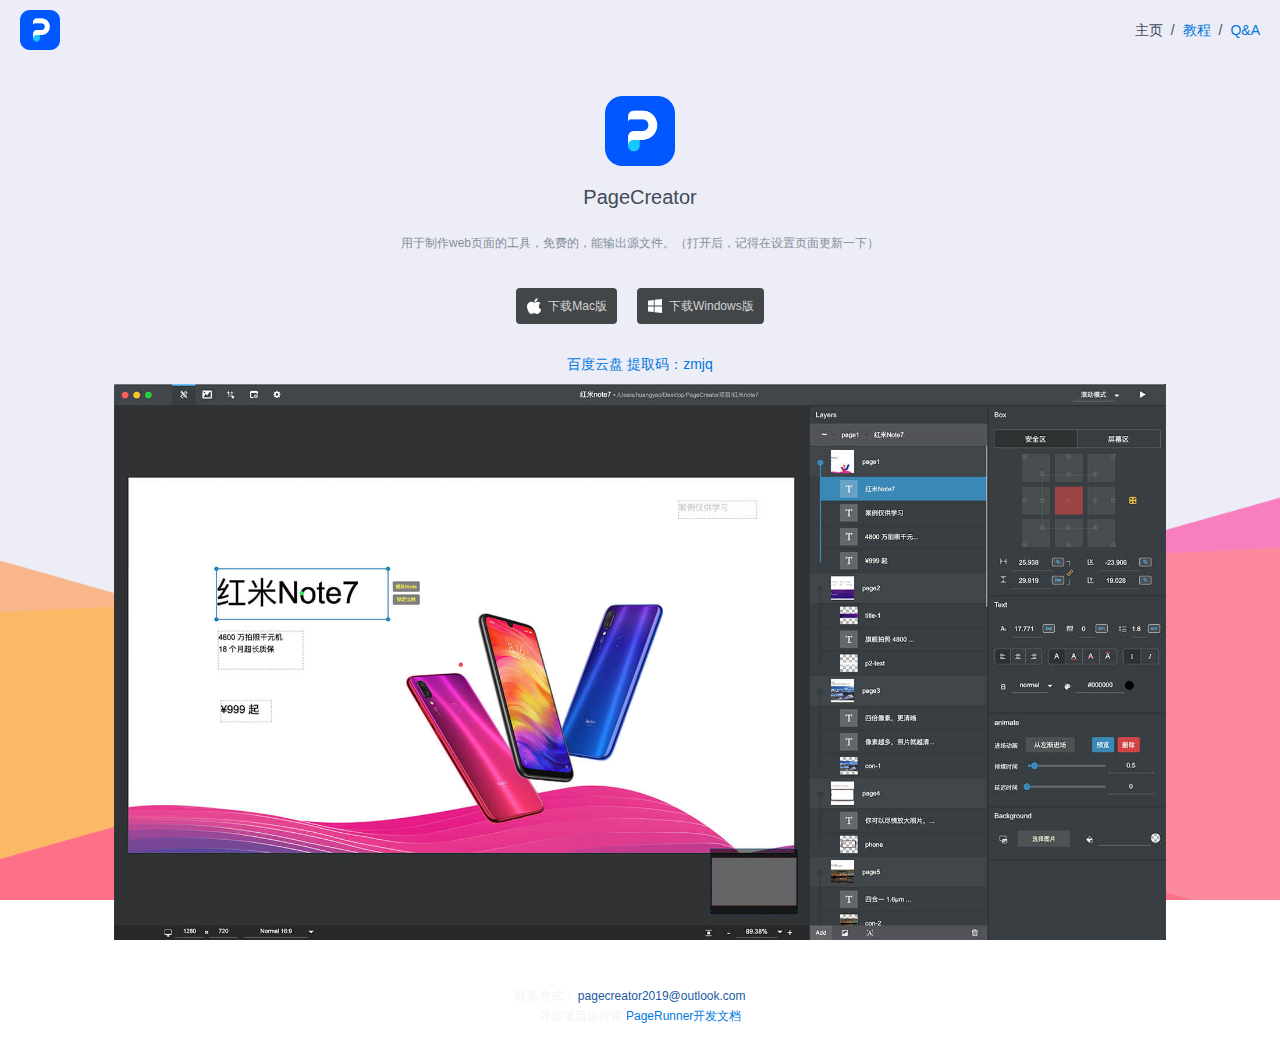
==== pageCreator/index.html @ a1849ab4 "换了mac下载源" ====
<!DOCTYPE html>
<html lang="en">

<head>
    <meta charset="UTF-8">
    <meta name="viewport" content="width=device-width, initial-scale=1.0">
    <meta name="renderer" content="webkit">
    <meta http-equiv="X-UA-Compatible" content="ie=edge">
    <title>pageCreator</title>
    <link rel="shortcut icon" href="img/logo-temp.png">
    <link rel="stylesheet" href="../css/public.css">
    <link rel="stylesheet" href="css/index.css">
    <link rel="stylesheet" href="css/uikit.min.css">
    <script>
        var _hmt = _hmt || [];
        (function () {
            var hm = document.createElement("script");
            hm.src = "https://hm.baidu.com/hm.js?33428933de76c388188dc2b2912a7541";
            var s = document.getElementsByTagName("script")[0];
            s.parentNode.insertBefore(hm, s);
        })();
    </script>
</head>

<body class="color_bg">
    <div class="topbar">
        <a href="/pageCreator/" class="toplogo"></a>
        <nav>
            <ul class="uk-breadcrumb">
                <li class="uk-active">主页</li>
                <li><a href="tutorial/">教程</a></li>
                <li class="uk-active"><a href="qanda/">Q&A</a></li>
            </ul>
        </nav>
    </div>
    <article class="index_article">
        <img src="img/logo-temp.png" class="article_logo" alt="log">
        <h1>PageCreator</h1>
        <p>用于制作web页面的工具，免费的，能输出源文件。（打开后，记得在设置页面更新一下）</p>
        <div class="download_content">
            <a href="download/PageCreator-mac.zip">
                <img src="img/mac-icon.svg" alt="Mac版" height="16">
                下载Mac版
            </a>
            <a href="download/PageCreator-win32-x64.7z">
                <img src="img/wins-icon.svg" alt="Windows版本" height="16">
                下载Windows版
            </a>
        </div>
        <div style="margin:10px 0;">
            <a href="https://pan.baidu.com/s/12FXObF6LndmKd_cXxgHRCA" target="_blank">百度云盘 提取码：zmjq</a>
        </div>
        <img class="main_softshot" src="img/jietu.jpg" alt="软件截图">
        <br>
    </article>
    <footer>
        <!-- <p>Copyright © 2018-2019 HuangYao. All rights reserved. </p> -->
        <p>联系方式： <a style="user-select:all;color:#2159a1;"
                href="mailto:pagecreator2019@outlook.com">pagecreator2019@outlook.com</a>
            <span style="margin-left:20px;">
                <br> 导出项目运行库 <a href="https://github.com/kirakiray/pageRunner">PageRunner开发文档</a></span>
        </p>
    </footer>
</body>

</html>
---- css/public.css ----
html,body{width:100%;height:100%;margin:0;padding:0;font-family:"FZLanTingHei-R-GBK",STHeiti STXihei,Microsoft Yahei,Arial;-webkit-tap-highlight-color:rgba(0,0,0,0);-webkit-font-smoothing:antialiased}input,textarea{font-family:"FZLanTingHei-R-GBK",STHeiti STXihei,Microsoft Yahei,Arial}
/*# sourceMappingURL=./public.css.map */
---- pageCreator/css/index.css ----
body{display:-webkit-box;display:flex;-webkit-box-orient:vertical;-webkit-box-direction:normal;flex-direction:column;background-color:#ededf7;color:#3f4b57}.color_bg{background-image:url(../img/bg.png);background-size:cover;background-position:center bottom;background-repeat:no-repeat}.index_article{display:-webkit-box;display:flex;-webkit-box-pack:center;justify-content:center;-webkit-box-align:center;align-items:center;-webkit-box-orient:vertical;-webkit-box-direction:normal;flex-direction:column;-webkit-box-flex:1;flex:1;color:#828f97}.index_article h1{color:#3f4b57;font-size:20px;margin:0;padding:0}.index_article p{font-size:12px}.index_article .article_logo{margin:10px;width:70px;height:70px}.index_article .download_content{display:-webkit-box;display:flex;margin:10px}.index_article .download_content>a{display:-webkit-box;display:flex;-webkit-box-pack:center;justify-content:center;-webkit-box-align:center;align-items:center;padding:0 10px;margin:10px;height:36px;line-height:36px;font-size:12px;border-radius:4px;color:#d3d3d3;background-color:#424649;text-align:center;text-decoration:none}.index_article .download_content>a img{display:block;height:16px;margin-right:6px}.main_softshot{width:auto;max-width:90%;max-height:60%}.topbar{height:60px;display:-webkit-box;display:flex}.topbar .toplogo{display:block;margin:10px 20px;width:40px;height:40px;background-image:url(../img/logo-temp.png);background-size:cover}.topbar nav{display:-webkit-box;display:flex;-webkit-box-pack:center;justify-content:center;-webkit-box-align:center;align-items:center;margin-left:auto;margin-right:20px}.topbar nav>ul{margin:0}footer{text-align:center;color:#f3f3f3;font-size:12px}.qlist{display:-webkit-box;display:flex;width:100%;font-size:14px;-webkit-box-flex:1;flex:1}.qlist .mainUL>li a{font-weight:bold}.qlist aside{margin-top:20px;width:200px}.qlist aside ul{margin-top:6px;margin-bottom:6px;list-style:none}.qlist aside li{margin:6px 0}.qlist aside li>ul{padding:0;margin-left:16px}.qlist article{position:relative;-webkit-box-flex:1;flex:1;height:100%}.qlist article>.article_main{box-sizing:border-box;position:absolute;left:0;top:0;width:100%;height:100%;padding:0 20px;overflow-y:scroll;-webkit-overflow-scrolling:touch}.qlist article>.article_main h2{padding-top:30px}.video_con{position:relative;width:100%;max-width:800px}.video_con:before{display:block;content:"";width:100%;padding-bottom:60%}.video_con .video_iframe{display:block;position:absolute;left:0;top:0;width:100%;height:100%}@media screen and (max-width:720px){.qlist aside{display:none}article{box-sizing:border-box;padding:0 20px}}@media screen and (max-width:480px){.index_article .article_logo{width:50px;height:50px}}
/*# sourceMappingURL=./index.css.map */
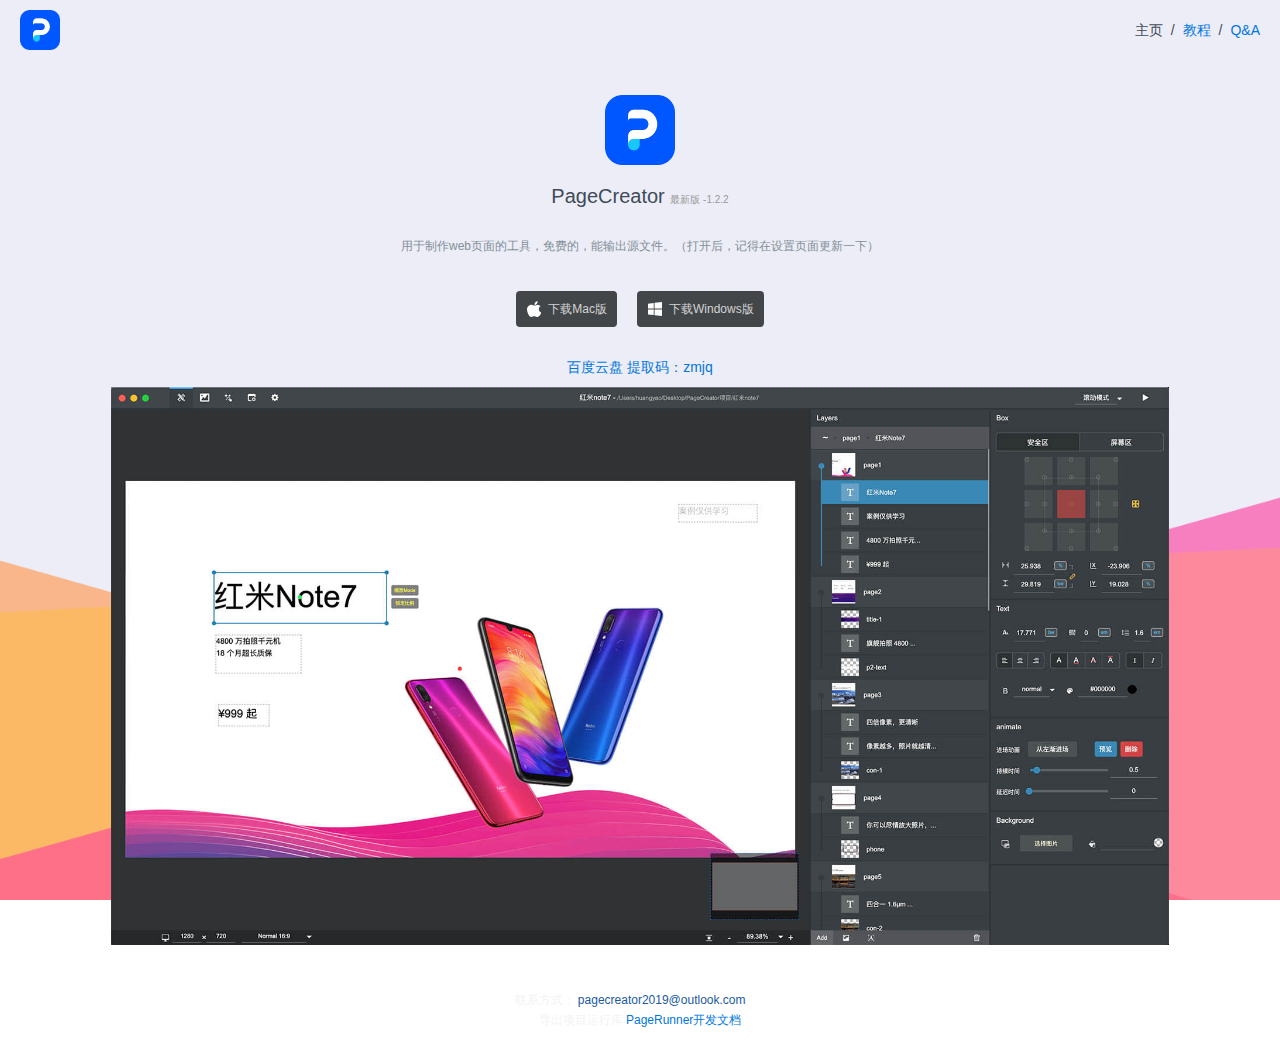
==== commit 4d6f1149: "update source" ====
--- a/pageCreator/index.html
+++ b/pageCreator/index.html
@@ -35,7 +35,7 @@
     </div>
     <article class="index_article">
         <img src="img/logo-temp.png" class="article_logo" alt="log">
-        <h1>PageCreator</h1>
+        <h1>PageCreator <span class="version_text">最新版 -1.2.2</span></h1>
         <p>用于制作web页面的工具，免费的，能输出源文件。（打开后，记得在设置页面更新一下）</p>
         <div class="download_content">
             <a href="download/PageCreator-mac.zip">
--- a/pageCreator/css/index.css
+++ b/pageCreator/css/index.css
@@ -1,2 +1,2 @@
-body{display:-webkit-box;display:flex;-webkit-box-orient:vertical;-webkit-box-direction:normal;flex-direction:column;background-color:#ededf7;color:#3f4b57}.color_bg{background-image:url(../img/bg.png);background-size:cover;background-position:center bottom;background-repeat:no-repeat}.index_article{display:-webkit-box;display:flex;-webkit-box-pack:center;justify-content:center;-webkit-box-align:center;align-items:center;-webkit-box-orient:vertical;-webkit-box-direction:normal;flex-direction:column;-webkit-box-flex:1;flex:1;color:#828f97}.index_article h1{color:#3f4b57;font-size:20px;margin:0;padding:0}.index_article p{font-size:12px}.index_article .article_logo{margin:10px;width:70px;height:70px}.index_article .download_content{display:-webkit-box;display:flex;margin:10px}.index_article .download_content>a{display:-webkit-box;display:flex;-webkit-box-pack:center;justify-content:center;-webkit-box-align:center;align-items:center;padding:0 10px;margin:10px;height:36px;line-height:36px;font-size:12px;border-radius:4px;color:#d3d3d3;background-color:#424649;text-align:center;text-decoration:none}.index_article .download_content>a img{display:block;height:16px;margin-right:6px}.main_softshot{width:auto;max-width:90%;max-height:60%}.topbar{height:60px;display:-webkit-box;display:flex}.topbar .toplogo{display:block;margin:10px 20px;width:40px;height:40px;background-image:url(../img/logo-temp.png);background-size:cover}.topbar nav{display:-webkit-box;display:flex;-webkit-box-pack:center;justify-content:center;-webkit-box-align:center;align-items:center;margin-left:auto;margin-right:20px}.topbar nav>ul{margin:0}footer{text-align:center;color:#f3f3f3;font-size:12px}.qlist{display:-webkit-box;display:flex;width:100%;font-size:14px;-webkit-box-flex:1;flex:1}.qlist .mainUL>li a{font-weight:bold}.qlist aside{margin-top:20px;width:200px}.qlist aside ul{margin-top:6px;margin-bottom:6px;list-style:none}.qlist aside li{margin:6px 0}.qlist aside li>ul{padding:0;margin-left:16px}.qlist article{position:relative;-webkit-box-flex:1;flex:1;height:100%}.qlist article>.article_main{box-sizing:border-box;position:absolute;left:0;top:0;width:100%;height:100%;padding:0 20px;overflow-y:scroll;-webkit-overflow-scrolling:touch}.qlist article>.article_main h2{padding-top:30px}.video_con{position:relative;width:100%;max-width:800px}.video_con:before{display:block;content:"";width:100%;padding-bottom:60%}.video_con .video_iframe{display:block;position:absolute;left:0;top:0;width:100%;height:100%}@media screen and (max-width:720px){.qlist aside{display:none}article{box-sizing:border-box;padding:0 20px}}@media screen and (max-width:480px){.index_article .article_logo{width:50px;height:50px}}
+body{display:-webkit-box;display:flex;-webkit-box-orient:vertical;-webkit-box-direction:normal;flex-direction:column;background-color:#ededf7;color:#3f4b57}.color_bg{background-image:url(../img/bg.png);background-size:cover;background-position:center bottom;background-repeat:no-repeat}.version_text{font-size:10px;color:#999999}.index_article{display:-webkit-box;display:flex;-webkit-box-pack:center;justify-content:center;-webkit-box-align:center;align-items:center;-webkit-box-orient:vertical;-webkit-box-direction:normal;flex-direction:column;-webkit-box-flex:1;flex:1;color:#828f97}.index_article h1{color:#3f4b57;font-size:20px;margin:0;padding:0}.index_article p{font-size:12px}.index_article .article_logo{margin:10px;width:70px;height:70px}.index_article .download_content{display:-webkit-box;display:flex;margin:10px}.index_article .download_content>a{display:-webkit-box;display:flex;-webkit-box-pack:center;justify-content:center;-webkit-box-align:center;align-items:center;padding:0 10px;margin:10px;height:36px;line-height:36px;font-size:12px;border-radius:4px;color:#d3d3d3;background-color:#424649;text-align:center;text-decoration:none}.index_article .download_content>a img{display:block;height:16px;margin-right:6px}.main_softshot{width:auto;max-width:90%;max-height:60%}.topbar{height:60px;display:-webkit-box;display:flex}.topbar .toplogo{display:block;margin:10px 20px;width:40px;height:40px;background-image:url(../img/logo-temp.png);background-size:cover}.topbar nav{display:-webkit-box;display:flex;-webkit-box-pack:center;justify-content:center;-webkit-box-align:center;align-items:center;margin-left:auto;margin-right:20px}.topbar nav>ul{margin:0}footer{text-align:center;color:#f3f3f3;font-size:12px}.qlist{display:-webkit-box;display:flex;width:100%;font-size:14px;-webkit-box-flex:1;flex:1}.qlist .mainUL>li a{font-weight:bold}.qlist aside{margin-top:20px;width:200px}.qlist aside ul{margin-top:6px;margin-bottom:6px;list-style:none}.qlist aside li{margin:6px 0}.qlist aside li>ul{padding:0;margin-left:16px}.qlist article{position:relative;-webkit-box-flex:1;flex:1;height:100%}.qlist article>.article_main{box-sizing:border-box;position:absolute;left:0;top:0;width:100%;height:100%;padding:0 20px;overflow-y:scroll;-webkit-overflow-scrolling:touch}.qlist article>.article_main h2{padding-top:30px}.video_con{position:relative;width:100%;max-width:800px}.video_con:before{display:block;content:"";width:100%;padding-bottom:60%}.video_con .video_iframe{display:block;position:absolute;left:0;top:0;width:100%;height:100%}@media screen and (max-width:720px){.qlist aside{display:none}article{box-sizing:border-box;padding:0 20px}}@media screen and (max-width:480px){.index_article .article_logo{width:50px;height:50px}}
 /*# sourceMappingURL=./index.css.map */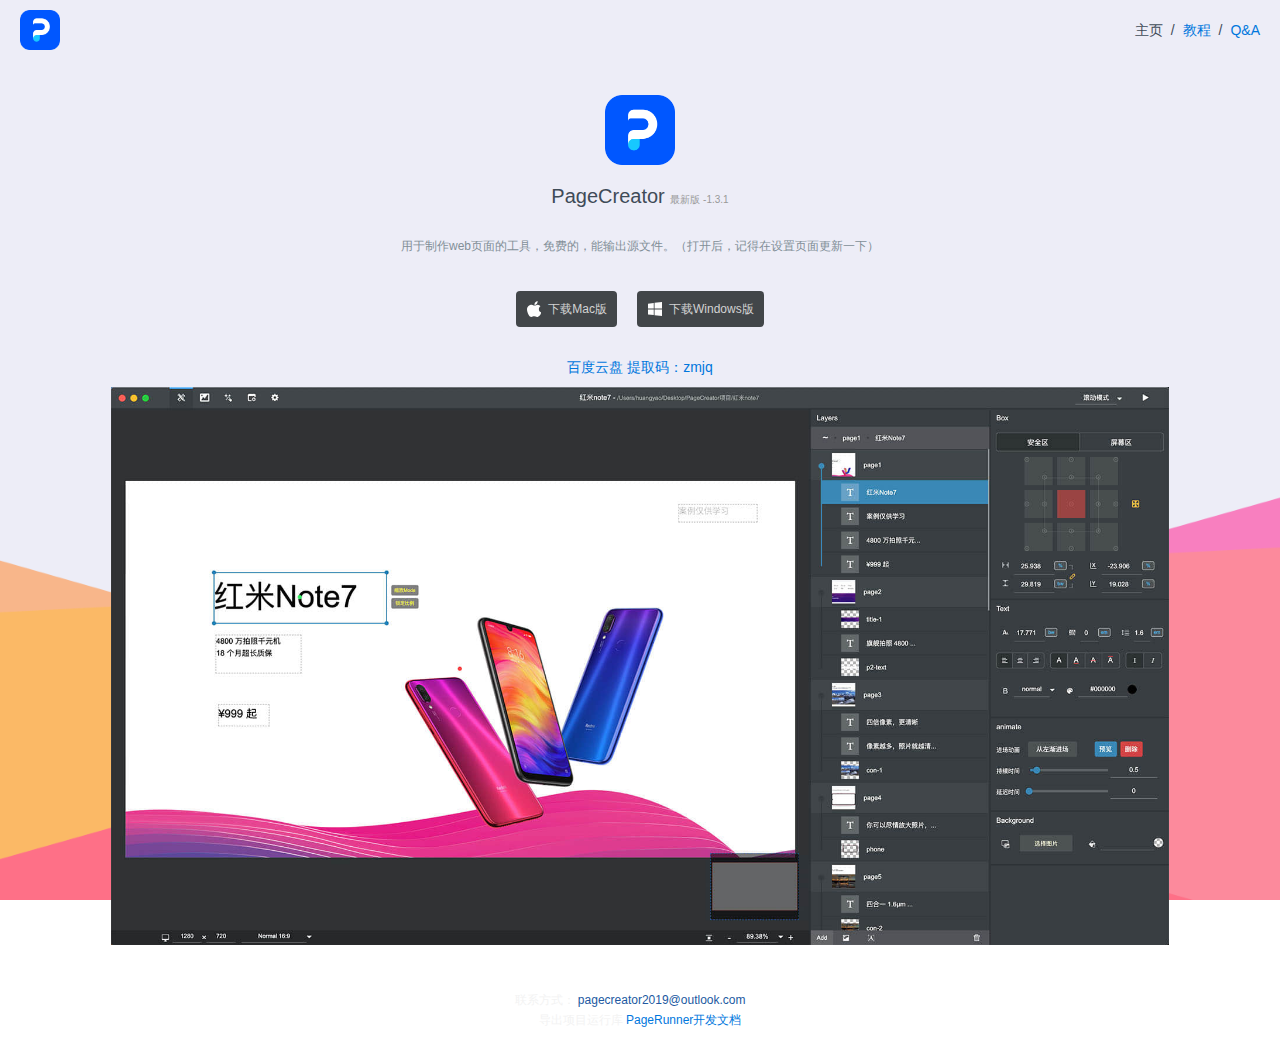
==== commit c08fa11a: "Update index.html" ====
--- a/pageCreator/index.html
+++ b/pageCreator/index.html
@@ -9,7 +9,7 @@
     <title>pageCreator</title>
     <link rel="shortcut icon" href="img/logo-temp.png">
     <link rel="stylesheet" href="../css/public.css">
-    <link rel="stylesheet" href="css/index.css">
+    <link rel="stylesheet" href="css/index.css?v=1">
     <link rel="stylesheet" href="css/uikit.min.css">
     <script>
         var _hmt = _hmt || [];
@@ -35,7 +35,7 @@
     </div>
     <article class="index_article">
         <img src="img/logo-temp.png" class="article_logo" alt="log">
-        <h1>PageCreator <span class="version_text">最新版 -1.2.2</span></h1>
+        <h1>PageCreator <span class="version_text">最新版 -1.3.1</span></h1>
         <p>用于制作web页面的工具，免费的，能输出源文件。（打开后，记得在设置页面更新一下）</p>
         <div class="download_content">
             <a href="download/PageCreator-mac.zip">
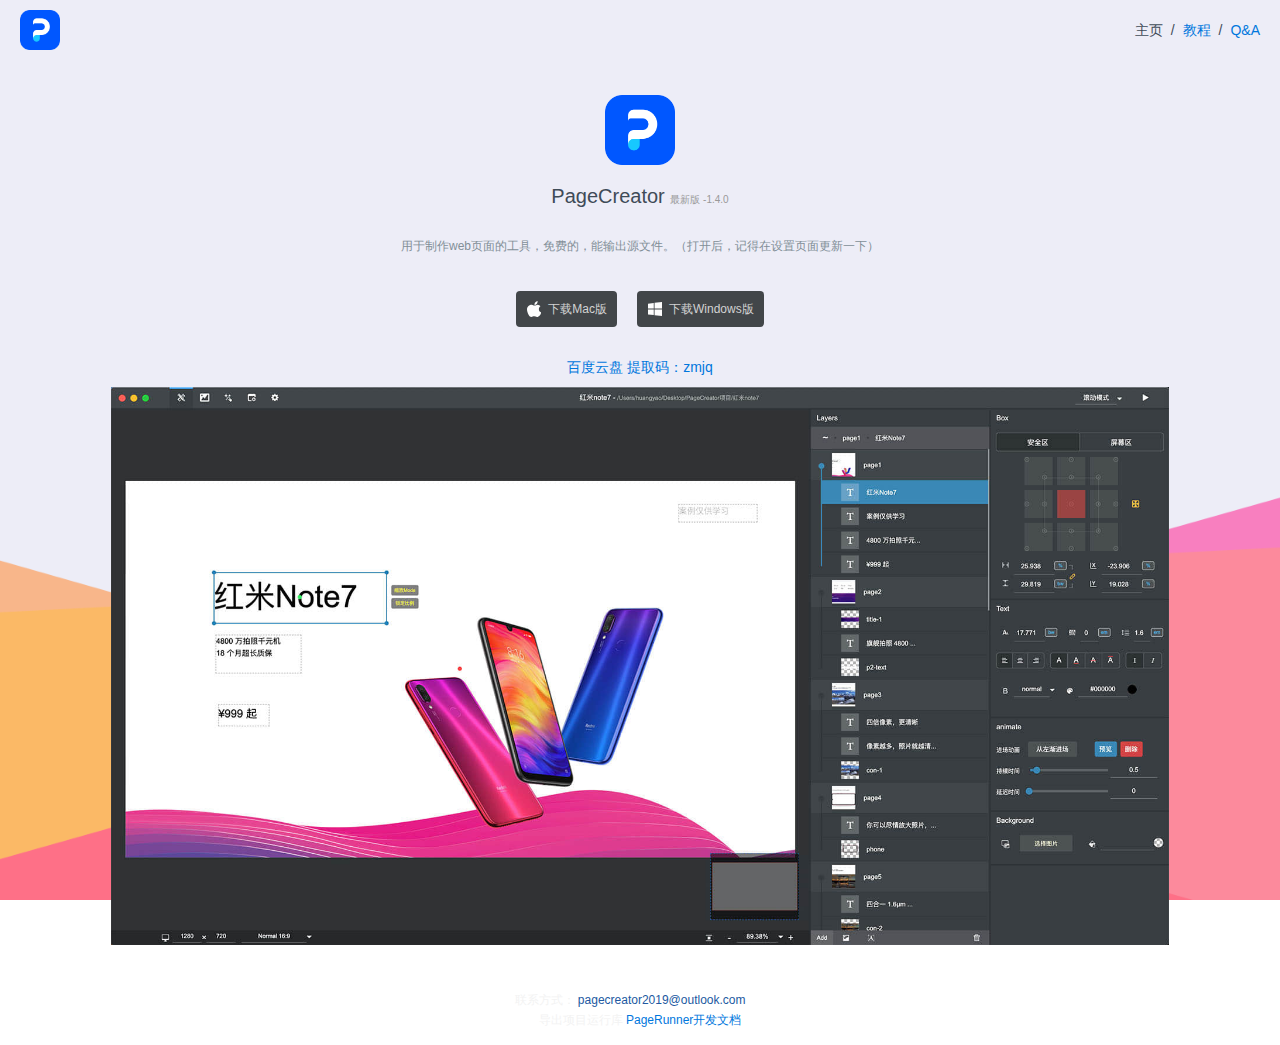
==== commit 16552b5a: "update" ====
--- a/pageCreator/index.html
+++ b/pageCreator/index.html
@@ -6,7 +6,7 @@
     <meta name="viewport" content="width=device-width, initial-scale=1.0">
     <meta name="renderer" content="webkit">
     <meta http-equiv="X-UA-Compatible" content="ie=edge">
-    <title>pageCreator</title>
+    <title>PageCreator</title>
     <link rel="shortcut icon" href="img/logo-temp.png">
     <link rel="stylesheet" href="../css/public.css">
     <link rel="stylesheet" href="css/index.css?v=1">
@@ -35,7 +35,7 @@
     </div>
     <article class="index_article">
         <img src="img/logo-temp.png" class="article_logo" alt="log">
-        <h1>PageCreator <span class="version_text">最新版 -1.3.1</span></h1>
+        <h1>PageCreator <span class="version_text">最新版 -1.4.0</span></h1>
         <p>用于制作web页面的工具，免费的，能输出源文件。（打开后，记得在设置页面更新一下）</p>
         <div class="download_content">
             <a href="download/PageCreator-mac.zip">
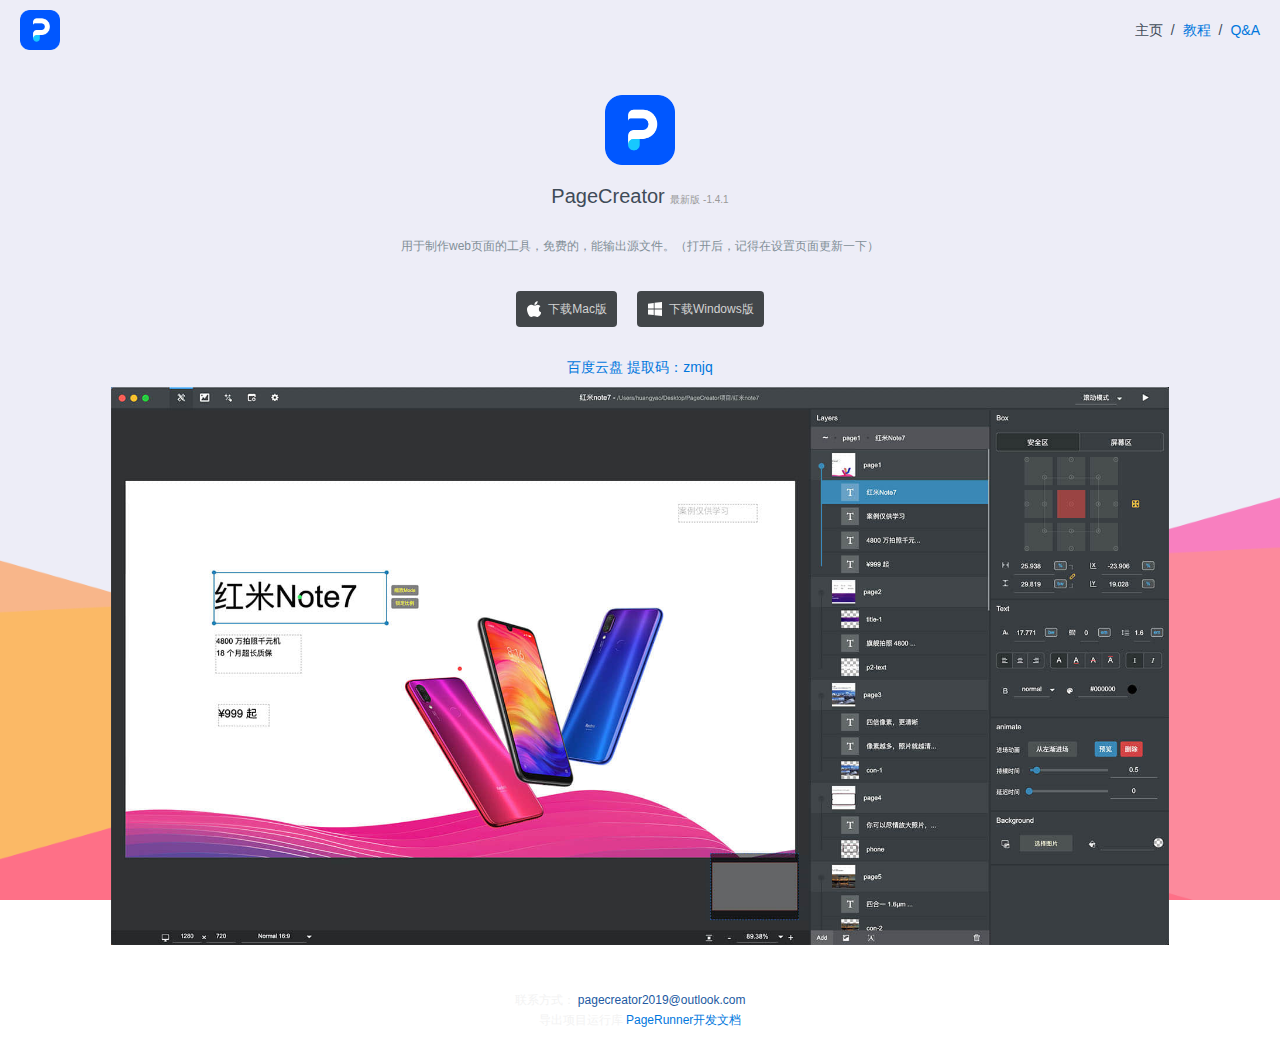
==== commit 06101d6e: "update" ====
--- a/pageCreator/index.html
+++ b/pageCreator/index.html
@@ -35,7 +35,7 @@
     </div>
     <article class="index_article">
         <img src="img/logo-temp.png" class="article_logo" alt="log">
-        <h1>PageCreator <span class="version_text">最新版 -1.4.0</span></h1>
+        <h1>PageCreator <span class="version_text">最新版 -1.4.1</span></h1>
         <p>用于制作web页面的工具，免费的，能输出源文件。（打开后，记得在设置页面更新一下）</p>
         <div class="download_content">
             <a href="download/PageCreator-mac.zip">
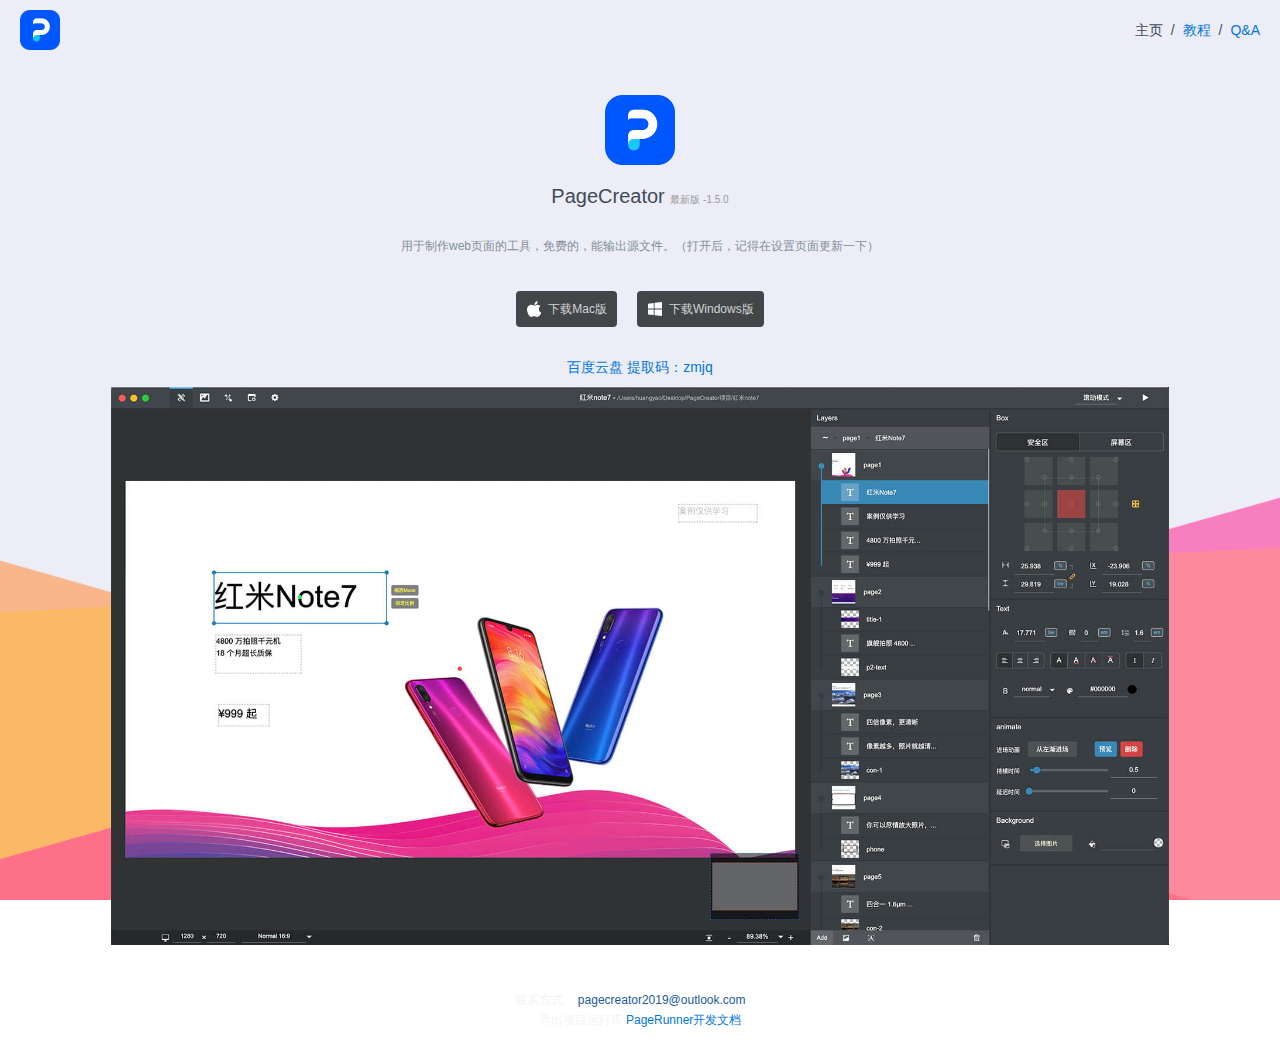
==== commit 3a781422: "update 1.5.0 source" ====
--- a/pageCreator/index.html
+++ b/pageCreator/index.html
@@ -35,7 +35,7 @@
     </div>
     <article class="index_article">
         <img src="img/logo-temp.png" class="article_logo" alt="log">
-        <h1>PageCreator <span class="version_text">最新版 -1.4.1</span></h1>
+        <h1>PageCreator <span class="version_text">最新版 -1.5.0</span></h1>
         <p>用于制作web页面的工具，免费的，能输出源文件。（打开后，记得在设置页面更新一下）</p>
         <div class="download_content">
             <a href="download/PageCreator-mac.zip">
